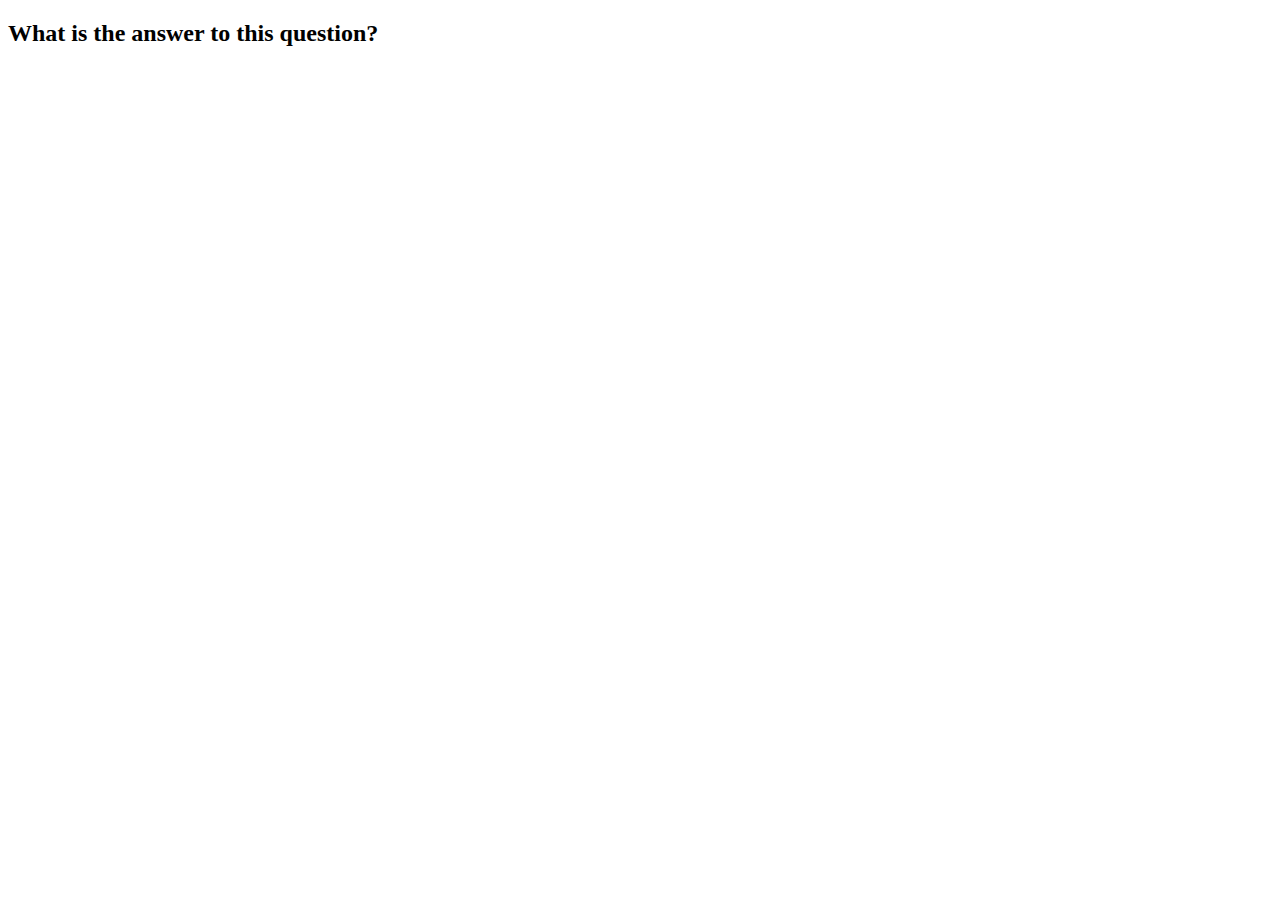
==== Develop/other-html-assets/game.html @ 602fd28d "added css styles and started on the next page of html" ====
<!DOCTYPE html>
<html lang="en">
<head>
    <meta charset="UTF-8">
    <meta http-equiv="X-UA-Compatible" content="IE=edge">
    <meta name="viewport" content="width=device-width, initial-scale=1.0">
    <title>Quiz Time</title>
</head>
<body>
    <div class="container">
        <div id="game" class="justify-center flex-column">
            <h2 id="question"> What is the answer to this question? </h2>
            </div>
        </div>
    </div>
</body>
</html>
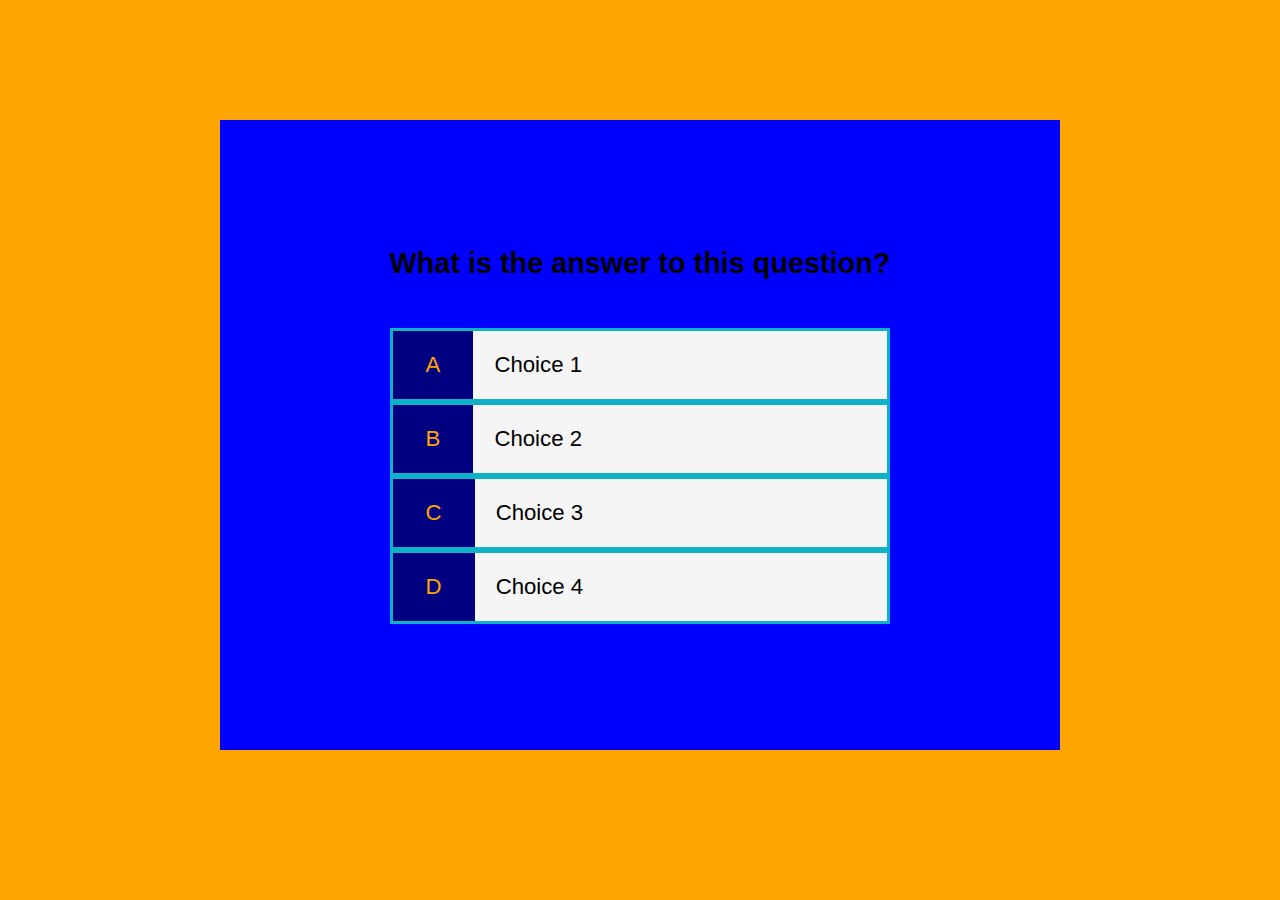
==== commit 246c4774: "made and styled the game page then made the js file" ====
--- a/Develop/other-html-assets/game.html
+++ b/Develop/other-html-assets/game.html
@@ -5,13 +5,33 @@
     <meta http-equiv="X-UA-Compatible" content="IE=edge">
     <meta name="viewport" content="width=device-width, initial-scale=1.0">
     <title>Quiz Time</title>
+    <link rel="stylesheet" href="/Develop/css-assets/app.css">
+    <link rel="stylesheet" href="/Develop/css-assets/game.css">
 </head>
 <body>
     <div class="container">
         <div id="game" class="justify-center flex-column">
+
             <h2 id="question"> What is the answer to this question? </h2>
+
+            <div class="choice-container">
+                <p class="choice-prefix">A</p>
+                <p class="choice-text" data-number="1">Choice 1</p>
+            </div>
+            <div class="choice-container">
+                <p class="choice-prefix">B</p>
+                <p class="choice-text" data-number="2">Choice 2</p>
+            </div>
+            <div class="choice-container">
+                <p class="choice-prefix">C</p>
+                <p class="choice-text" data-number="3">Choice 3</p>
+            </div>
+            <div class="choice-container">
+                <p class="choice-prefix">D</p>
+                <p class="choice-text" data-number="4">Choice 4</p>
             </div>
         </div>
     </div>
+    <script src="/Develop/other-html-assets/game.html"></script>
 </body>
 </html>--- a/Develop/css-assets/app.css
+++ b/Develop/css-assets/app.css
@@ -0,0 +1,70 @@
+:root {
+    background-color: orange;
+    font-size: 75%;
+}
+
+*{
+    box-sizing: border-box;
+    margin: 0;
+    padding: 0;
+    font-family:'Franklin Gothic Medium', 'Arial Narrow', Arial, sans-serif;
+}
+
+h1,
+h2{
+    margin-bottom: 1rem;
+}
+
+h1{
+    margin-bottom: 4rem;
+    font-size: 4rem;
+}
+
+h2{
+    font-size: 2.4rem;
+    margin-bottom: 4rem;
+    font-weight: 700;
+}
+
+.container {
+    width: 70vw;
+    height: 70vh;
+    display: flex;
+    justify-content: center;
+    align-items: center;
+    max-width: 70rem;
+    margin: 0 auto;
+    margin-top: 10rem;
+    margin-bottom: 10rem;
+    background-color: blue;
+}
+
+.container div h1 button {
+    width: 100%;
+}
+
+.flex-column {
+    display: flex;
+    flex-direction: column;
+}
+
+.flex-center {
+    justify-content: center;
+    /* align-items: center; */
+}
+
+/* Buttons */
+.btn{
+    font-size: 1.5rem;
+    padding: 1rem 0;
+    width: 20rem;
+    text-align: center;
+    border: 2px solid navy;
+    background-color: white;
+    color: navy;
+    margin: auto;
+}
+
+.btn:hover{
+    cursor: pointer;
+}--- a/Develop/css-assets/game.css
+++ b/Develop/css-assets/game.css
@@ -0,0 +1,17 @@
+.choice-container {
+    display: flex;
+    width: 100%;
+    font-size: 1.85rem;
+    background-color: whitesmoke;
+    border: 3px solid rgb(14, 178, 199);
+}
+
+.choice-prefix {
+    padding: 1.75rem 2.75rem;
+    background-color: navy;
+    color: orange;
+}
+
+.choice-text {
+    padding: 1.75rem;
+}